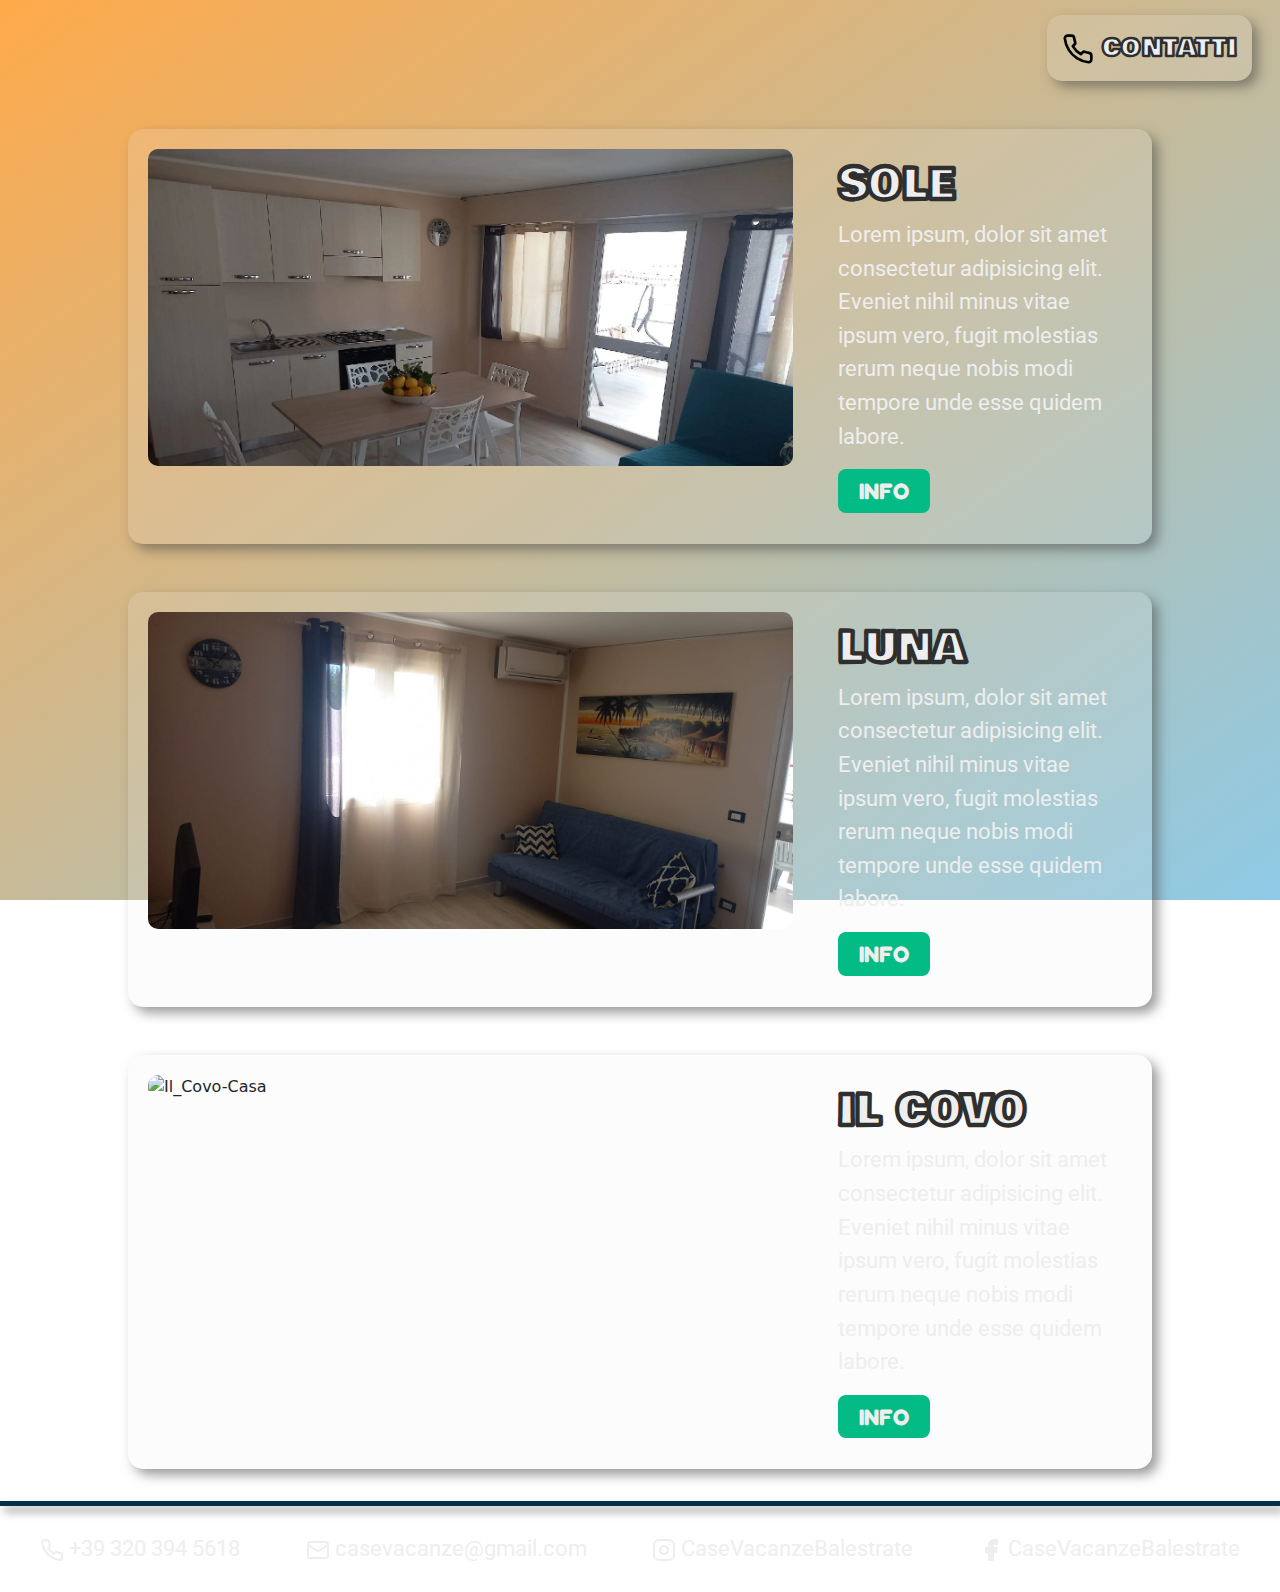
==== project/home.html @ b6131fe1 "v 1.0" ====
<!doctype html>
<html lang="it">
  <head>
    <meta charset="utf-8">
    <meta name="viewport" content="width=device-width, initial-scale=1">
    <title>Case Vacanze Balestrate</title>
    <link href="https://cdn.jsdelivr.net/npm/bootstrap@5.3.3/dist/css/bootstrap.min.css" rel="stylesheet" integrity="sha384-QWTKZyjpPEjISv5WaRU9OFeRpok6YctnYmDr5pNlyT2bRjXh0JMhjY6hW+ALEwIH" crossorigin="anonymous">
    <link rel="stylesheet" href="index.css">
  </head>
  <body>

    <div class="img-back">
      <header>
        <!-- As a link -->
        <nav class="navbar bg-body-tertiary">
          <div class="container-fluid">
            <a href=""></a>
            <a class="navbar-brand" href="#contatti">
              <span>
                <img class="icon" src="../project/icon/phone.svg" alt="phone">
              </span>
              Contatti</a>
          </div>
        </nav>
      </header>

      <main>
        <section class="card-section">
          <div class="card mb-3" style="max-width: 80%;">
            <div class="row no-gutters">
              <div class="col-md-8">
                <img src="./Foto/Sole/Sole-1.jpeg" class="card-img" alt="Sole-Casa">
              </div>
              <div class="col-md-4">
                <div class="card-body">
                  <h5 class="card-title">SOLE</h5>
                  <p class="card-text">Lorem ipsum, dolor sit amet consectetur adipisicing elit. Eveniet nihil minus vitae ipsum vero, fugit molestias rerum neque nobis modi tempore unde esse quidem labore.</p>
                  <button type="button" class="btn"><a href="./case/Sole.html" class="card-link">INFO</a></button>
                </div>
              </div>
            </div>
          </div>
          <div class="card mb-3" style="max-width: 80%;">
            <div class="row no-gutters">
              <div class="col-md-8">
                <img src="./Foto/Luna/Luna-1.jpeg" class="card-img" alt="Luna-Casa">
              </div>
              <div class="col-md-4">
                <div class="card-body">
                  <h5 class="card-title">LUNA</h5>
                  <p class="card-text">Lorem ipsum, dolor sit amet consectetur adipisicing elit. Eveniet nihil minus vitae ipsum vero, fugit molestias rerum neque nobis modi tempore unde esse quidem labore.</p>
                  <button type="button" class="btn"><a href="./case/Luna.html" class="card-link">INFO</a></button>
                </div>
              </div>
            </div>
          </div>
          <div class="card mb-3" style="max-width: 80%;">
            <div class="row no-gutters">
              <div class="col-md-8">
                <img src="./Foto/Il Covo/IlCovo-1.jpeg" class="card-img" alt="Il_Covo-Casa">
              </div>
              <div class="col-md-4">
                <div class="card-body">
                  <h5 class="card-title">IL COVO</h5>
                  <p class="card-text">Lorem ipsum, dolor sit amet consectetur adipisicing elit. Eveniet nihil minus vitae ipsum vero, fugit molestias rerum neque nobis modi tempore unde esse quidem labore.</p>
                  <button type="button" class="btn"><a href="./case/IlCovo.html" class="card-link">INFO</a></button>
                </div>
              </div>
            </div>
          </div>

        </section>
      </main>
    </div>

    <hr>

    <footer>
      <section id="contatti" class="contatti">
          <div class="element">
            <p>
              <span>
                <svg xmlns="http://www.w3.org/2000/svg" width="24" height="24" viewBox="0 0 24 24" fill="none" stroke="#eee" stroke-width="2" stroke-linecap="round" stroke-linejoin="round" class="lucide lucide-phone"><path d="M22 16.92v3a2 2 0 0 1-2.18 2 19.79 19.79 0 0 1-8.63-3.07 19.5 19.5 0 0 1-6-6 19.79 19.79 0 0 1-3.07-8.67A2 2 0 0 1 4.11 2h3a2 2 0 0 1 2 1.72 12.84 12.84 0 0 0 .7 2.81 2 2 0 0 1-.45 2.11L8.09 9.91a16 16 0 0 0 6 6l1.27-1.27a2 2 0 0 1 2.11-.45 12.84 12.84 0 0 0 2.81.7A2 2 0 0 1 22 16.92z"/></svg>
              </span>
              <a href="tel:+393203945618">+39 320 394 5618</a></p>
          </div>
          <div class="element">
            <p>
              <span>
                <svg xmlns="http://www.w3.org/2000/svg" width="24" height="24" viewBox="0 0 24 24" fill="none" stroke="#eee" stroke-width="2" stroke-linecap="round" stroke-linejoin="round" class="lucide lucide-mail"><rect width="20" height="16" x="2" y="4" rx="2"/><path d="m22 7-8.97 5.7a1.94 1.94 0 0 1-2.06 0L2 7"/></svg>
              </span>
              <a href="mailto:casevacanze@gmail.com">casevacanze@gmail.com</a></p>
          </div>
          <div class="element">
            <p>
              <span>
                <svg xmlns="http://www.w3.org/2000/svg" width="24" height="24" viewBox="0 0 24 24" fill="none" stroke="currentColor" stroke-width="2" stroke-linecap="round" stroke-linejoin="round" class="lucide lucide-instagram"><rect width="20" height="20" x="2" y="2" rx="5" ry="5"/><path d="M16 11.37A4 4 0 1 1 12.63 8 4 4 0 0 1 16 11.37z"/><line x1="17.5" x2="17.51" y1="6.5" y2="6.5"/></svg>
              </span>
              <a href="">CaseVacanzeBalestrate</a></p>
          </div>
          <div class="element">
            <p>
              <span>
                <svg xmlns="http://www.w3.org/2000/svg" width="24" height="24" viewBox="0 0 24 24" fill="#eee" stroke="#eee" stroke-width="2" stroke-linecap="round" stroke-linejoin="round" class="lucide lucide-facebook"><path d="M18 2h-3a5 5 0 0 0-5 5v3H7v4h3v8h4v-8h3l1-4h-4V7a1 1 0 0 1 1-1h3z"/></svg>
              </span>
              <a href="">CaseVacanzeBalestrate</a></p>
          </div>
      </section>
    </footer>

    <script src="https://cdn.jsdelivr.net/npm/bootstrap@5.3.3/dist/js/bootstrap.bundle.min.js" integrity="sha384-YvpcrYf0tY3lHB60NNkmXc5s9fDVZLESaAA55NDzOxhy9GkcIdslK1eN7N6jIeHz" crossorigin="anonymous"></script>
  </body>
</html>
---- project/index.css ----
@import url('https://fonts.googleapis.com/css2?family=Bowlby+One&display=swap');
@import url('https://fonts.googleapis.com/css2?family=Roboto:ital,wght@0,100;0,300;0,400;0,500;0,700;0,900;1,100;1,300;1,400;1,500;1,700;1,900&display=swap');
@import url('https://fonts.googleapis.com/css2?family=Fredoka:wght@300..700&display=swap');

.bowlby-one-regular {
  font-family: "Bowlby One", serif;
  font-weight: 400;
  font-style: normal;
}

.fredoka-regular {
  font-family: "Fredoka", serif;
  font-weight: 300;
  font-style: normal;
}


:root {
  --text-body-color: #eeeeee;
  --top-linear-gradient: #FFAA4A;
  --bottom-linear-gradient: #8ECAE6;
  --card-background: rgba(245,245,245,0.18);
  --drop-shadow: rgba(75,75,75,0.55);
  --navbar-background: #ececec28;
  --border-text-color: #2f2f2f;
  --button-color: #03BB85;
  --navbar-font-family: "Bowlby One", serif;
  --title-font-family: "fredoka", serif;
  --body-text-font: "Roboto", serif;
  --title-text-size: 2.6rem;
  --body-text-size: 1.4rem;
}

* {
  margin: 0;
  padding: 0;
  box-sizing: border-box;
}

html,body{
  height: 100%;
}

body {
  background: linear-gradient(to right bottom, var(--top-linear-gradient), var(--bottom-linear-gradient)) no-repeat;
  color: var(--text-body-color);
  background-attachment: fixed;
}

.img-back{
  /* background: url("./Foto/Background.png") no-repeat !important; */
}

.navbar{
  width: 100%;
  background: none !important;
  display: flex;
  padding-top: 15px;
}
.navbar-back{
  text-align: right;
  font-family: var(--body-text-font);
  font-size: var(--body-text-size);
  font-weight: 800;
  color: var(--bottom-linear-gradient);
  text-decoration: underline;
}
.navbar-brand{
  text-decoration: none;
  color: var(--text-body-color);
  padding: 15px;
  display: block;
  text-align: center;
  -webkit-text-stroke: 2.5px var(--border-text-color);
  font-family: var(--navbar-font-family);
  font-size: 1.5rem;
  text-transform: uppercase;
  background: var(--navbar-background);
  border-radius: 15px;
  box-shadow: 6px 6px 12px var(--drop-shadow);
}
.navbar a:hover{
  color: var(--text-body-color);
}
.icon{
  width: 2rem;
  height: 2rem;
}
/* Card House - Home */
.card-section{
  margin-top: 40px;
  display: flex;
  flex-direction: column;
  align-items: center;
  justify-content: center;
}
.card{
  background: var(--navbar-background);
  padding: 15px;
  border-radius: 15px;
  border: none;
  box-shadow: 6px 6px 12px var(--drop-shadow);
}
/* Aumento della distanza superiore solo della 2 e 3 card */
.card:nth-child(2), .card:nth-child(3){
  margin-top: 2rem;
}
.card-img{
  padding: 5px;
  object-fit: cover;
  border-radius: 15px;
  aspect-ratio: 2;
  object-position: top;
}
.card-title{
  font-size: var(--title-text-size);
  color: var(--text-body-color);
  -webkit-text-stroke: 3px var(--border-text-color);
  /* font-family: var(--title-font-family); */
  font-family: var(--navbar-font-family);
  font-weight: bolder;
  /* text-shadow: 2px 3px 6px var(--drop-shadow); */
}
.card-link{
  text-decoration: none;
  color: var(--text-body-color);
  font-family: var(--title-font-family);
  font-size: var(--body-text-size);
  font-weight: bolder;
}
button:has(.card-link){
  padding: 4px 20px;
  border-radius: 8px;
  background-color: var(--button-color);
}
button:has(.card-link):hover{
  background-color: var(--button-color);
}
.card-text{
  font-family: var(--body-text-font);
  font-size: var(--body-text-size);
  color: var(--text-body-color);
}
/* PreFooter */
hr{
  height: 5px;
  background-color: #023047;
  /* background-color: #01151f; */
  border: none;
  opacity: 1;
  box-shadow: 4px 6px 8px var(--drop-shadow);
}
/* Footer - Contatti */
footer:has(.contatti){
  /* background: url("./Foto/Footer.png"), no-repeat; */
  padding: 10px 40px;
}
.contatti{
  display: flex;
  text-align: center;
  align-items: center;
  justify-content: space-between;
  color: var(--text-body-color);
  font-family: var(--body-text-font);
  font-size: var(--body-text-size);
}
/* Modifica stile degli elementi cliccabili */
a{
  color: var(--text-body-color);
  text-decoration: none;
}

/* Primary pagina casa */
.primary{
  margin-left: 3rem;
}
.primary > h1{
  font-family: var(--title-font-family);
  font-size: var(--title-text-size);
  font-weight: bolder;
}
.primary > a{
  font-family: var(--body-text-font);
  font-size: var(--body-text-size);
}

/* Carosello foto casa */
.carousel-inner{
  background: var(--card-background);
  box-shadow: 4px 6px 8px var(--drop-shadow);
  border-radius: 15px;
}
.carousel-item img {
  width: 100%;
  height: 500px; 
  object-fit: contain; 
  padding: 10px;
} 

.container > #carouselExampleIndicators{
  display: flex;
  flex-direction: column-reverse;
  align-items: center;
}
.carousel-indicators{
  background-color: var(--card-background);
  box-shadow: 4px 6px 8px var(--drop-shadow);
  position: relative;
  top: 20px;
  border-radius: 15px;
  padding: 0 10px 0 10px;
}

.carousel-indicators button {
  width: 30px !important;
  height: 30px !important;
  border-radius: 50%;
  background-color: #4b4b4b73 !important;
  border: none; 
  opacity: 1;
  margin: 5px; /* Spaziatura tra i cerchi */
}

.carousel-indicators .active {
  background-color: #4b4b4b !important; /* Colore quando attivo */
}

/* Modale a schermo intero */
.modal-content img {
  width: 100%;
  max-height: 90vh;
  object-fit: contain;
}

/* Info */
.info{
  margin: 20px;
}
.info h3{
  font-family: var(--title-font-family);
  font-size: var(--title-text-size);
}
.info p{
  font-family: var(--body-text-font);
  font-size: var(--body-text-size);
}
.service-container{
  display: flex;
  flex-direction: row;
  align-items: center;
  flex-wrap: wrap;
  justify-content: start;
  padding: 0;
}
.service{
  display: flex;
  margin: 0 10px 0 0;
}

.icon-service{
  margin: 0 10px;
  width: 35px;
  height: 35px;
  color: rgb(54, 54, 54);
  stroke-width: 2.5px;
}

/* Responsive */
/* Telefono */
@media (max-width: 767px){
  .contatti{
    flex-direction: column;
  }
  .carousel-indicators{
    width: 90%;
    padding: 10px;
  }
  .carousel-indicators button{
    width: 20px !important;
    height: 20px !important;
  }
}
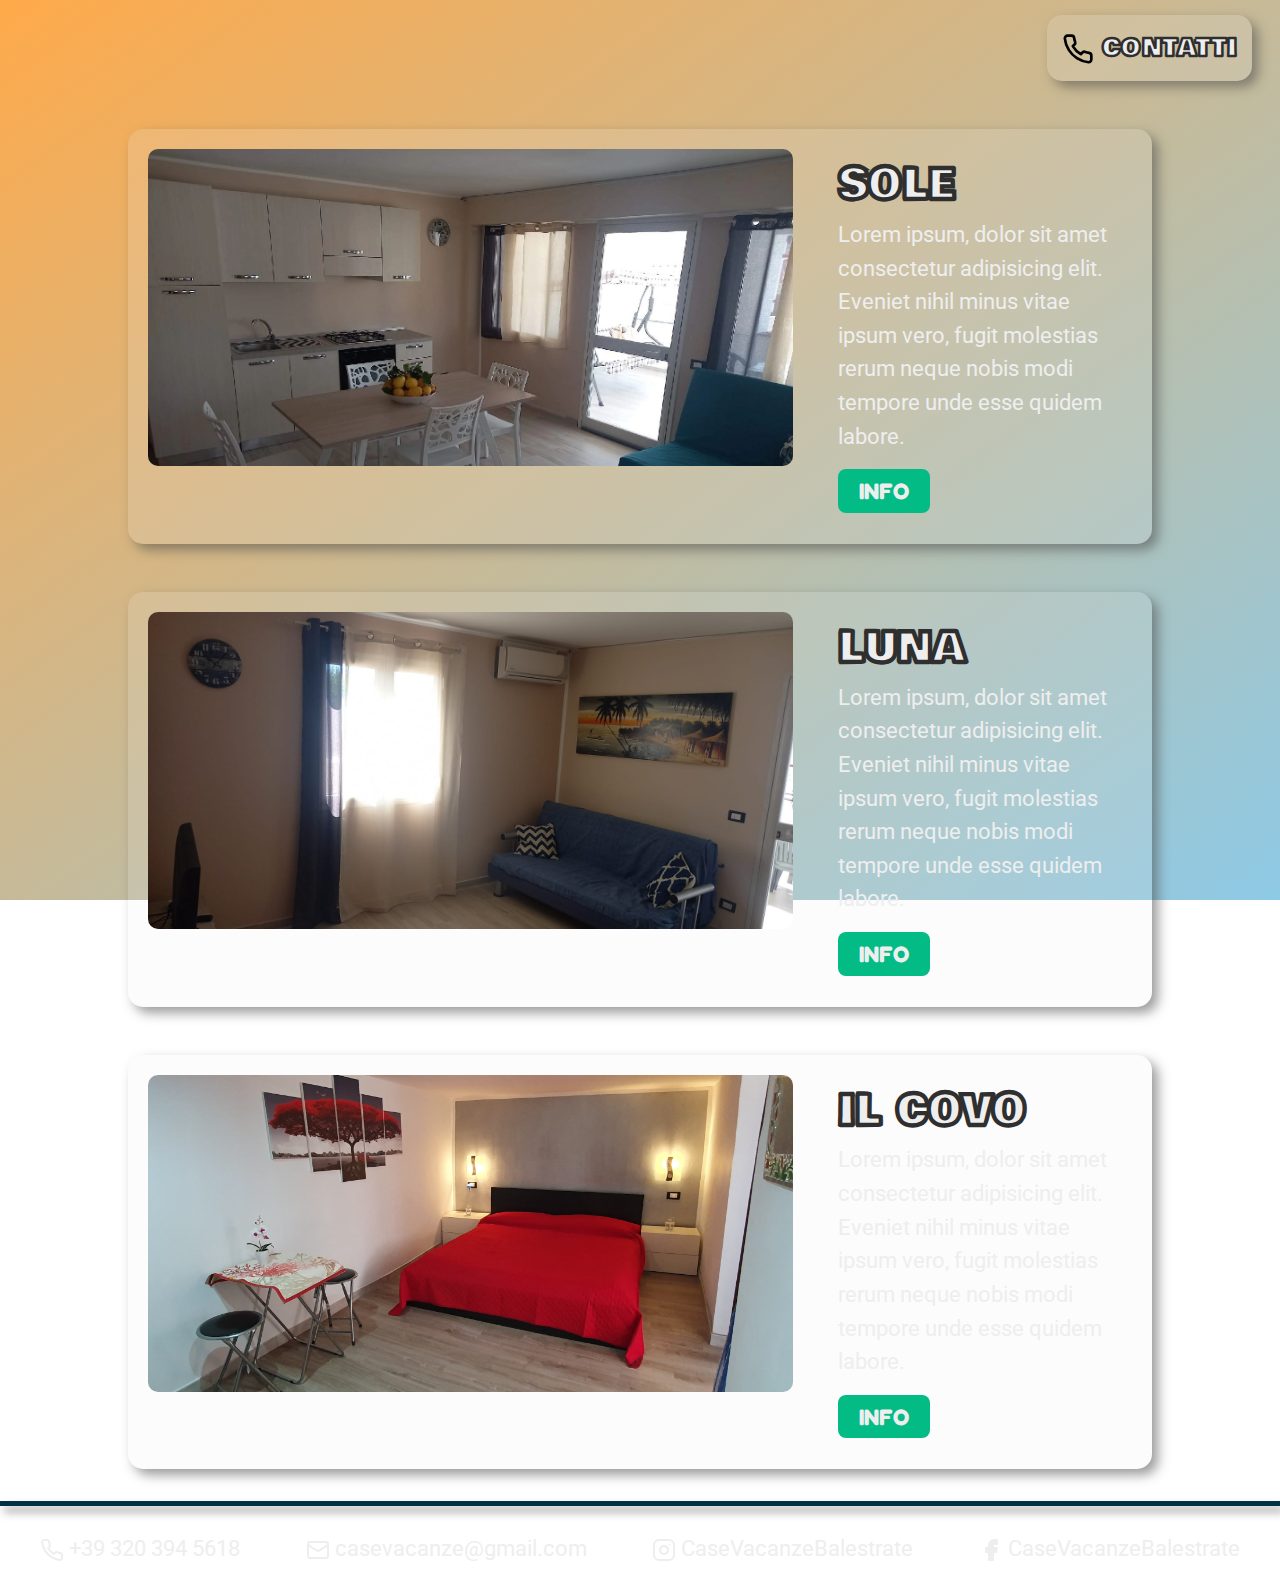
==== commit 305e2b62: "Update home.html" ====
--- a/project/home.html
+++ b/project/home.html
@@ -57,7 +57,7 @@
           <div class="card mb-3" style="max-width: 80%;">
             <div class="row no-gutters">
               <div class="col-md-8">
-                <img src="./Foto/Il Covo/IlCovo-1.jpeg" class="card-img" alt="Il_Covo-Casa">
+                <img src="./Foto/IlCovo/IlCovo-1.jpeg" class="card-img" alt="Il_Covo-Casa">
               </div>
               <div class="col-md-4">
                 <div class="card-body">
@@ -110,4 +110,4 @@
 
     <script src="https://cdn.jsdelivr.net/npm/bootstrap@5.3.3/dist/js/bootstrap.bundle.min.js" integrity="sha384-YvpcrYf0tY3lHB60NNkmXc5s9fDVZLESaAA55NDzOxhy9GkcIdslK1eN7N6jIeHz" crossorigin="anonymous"></script>
   </body>
-</html>+</html>
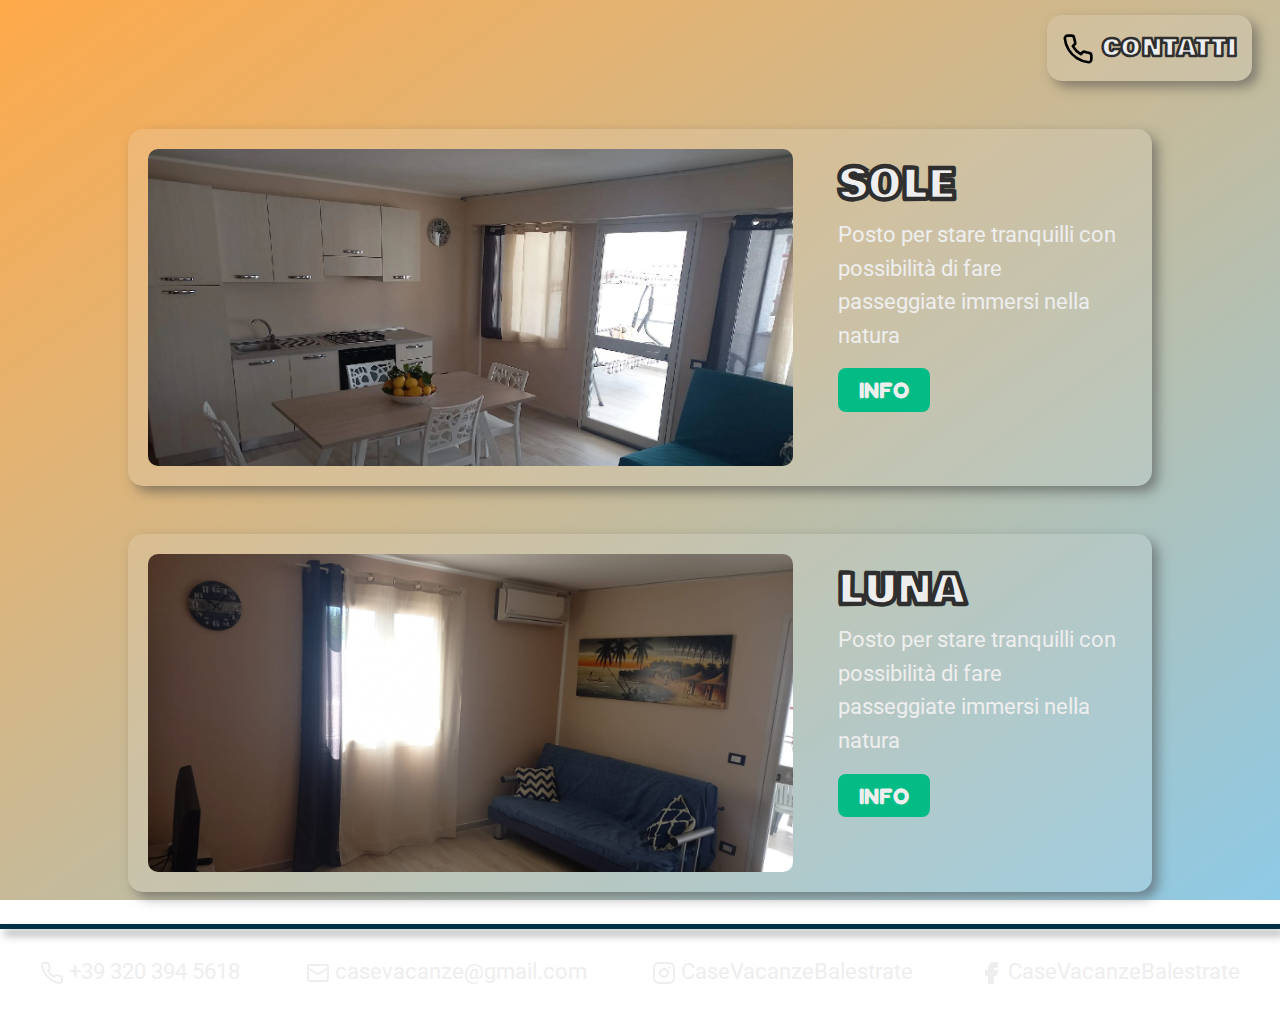
==== commit 0e1875bd: "Aggiornamento codice, contenuto, rimozione di segmenti inutili" ====
--- a/project/home.html
+++ b/project/home.html
@@ -8,8 +8,6 @@
     <link rel="stylesheet" href="index.css">
   </head>
   <body>
-
-    <div class="img-back">
       <header>
         <!-- As a link -->
         <nav class="navbar bg-body-tertiary">
@@ -34,7 +32,7 @@
               <div class="col-md-4">
                 <div class="card-body">
                   <h5 class="card-title">SOLE</h5>
-                  <p class="card-text">Lorem ipsum, dolor sit amet consectetur adipisicing elit. Eveniet nihil minus vitae ipsum vero, fugit molestias rerum neque nobis modi tempore unde esse quidem labore.</p>
+                  <p class="card-text">Posto per stare tranquilli con possibilità di fare passeggiate immersi nella natura</p>
                   <button type="button" class="btn"><a href="./case/Sole.html" class="card-link">INFO</a></button>
                 </div>
               </div>
@@ -48,30 +46,14 @@
               <div class="col-md-4">
                 <div class="card-body">
                   <h5 class="card-title">LUNA</h5>
-                  <p class="card-text">Lorem ipsum, dolor sit amet consectetur adipisicing elit. Eveniet nihil minus vitae ipsum vero, fugit molestias rerum neque nobis modi tempore unde esse quidem labore.</p>
+                  <p class="card-text">Posto per stare tranquilli con possibilità di fare passeggiate immersi nella natura</p>
                   <button type="button" class="btn"><a href="./case/Luna.html" class="card-link">INFO</a></button>
                 </div>
               </div>
             </div>
           </div>
-          <div class="card mb-3" style="max-width: 80%;">
-            <div class="row no-gutters">
-              <div class="col-md-8">
-                <img src="./Foto/IlCovo/IlCovo-1.jpeg" class="card-img" alt="Il_Covo-Casa">
-              </div>
-              <div class="col-md-4">
-                <div class="card-body">
-                  <h5 class="card-title">IL COVO</h5>
-                  <p class="card-text">Lorem ipsum, dolor sit amet consectetur adipisicing elit. Eveniet nihil minus vitae ipsum vero, fugit molestias rerum neque nobis modi tempore unde esse quidem labore.</p>
-                  <button type="button" class="btn"><a href="./case/IlCovo.html" class="card-link">INFO</a></button>
-                </div>
-              </div>
-            </div>
-          </div>
-
         </section>
       </main>
-    </div>
 
     <hr>
 
@@ -92,7 +74,7 @@
               <a href="mailto:casevacanze@gmail.com">casevacanze@gmail.com</a></p>
           </div>
           <div class="element">
-            <p>
+            <p> 
               <span>
                 <svg xmlns="http://www.w3.org/2000/svg" width="24" height="24" viewBox="0 0 24 24" fill="none" stroke="currentColor" stroke-width="2" stroke-linecap="round" stroke-linejoin="round" class="lucide lucide-instagram"><rect width="20" height="20" x="2" y="2" rx="5" ry="5"/><path d="M16 11.37A4 4 0 1 1 12.63 8 4 4 0 0 1 16 11.37z"/><line x1="17.5" x2="17.51" y1="6.5" y2="6.5"/></svg>
               </span>
--- a/project/index.css
+++ b/project/index.css
@@ -47,10 +47,6 @@
   background-attachment: fixed;
 }
 
-.img-back{
-  /* background: url("./Foto/Background.png") no-repeat !important; */
-}
-
 .navbar{
   width: 100%;
   background: none !important;
@@ -101,8 +97,8 @@
   border: none;
   box-shadow: 6px 6px 12px var(--drop-shadow);
 }
-/* Aumento della distanza superiore solo della 2 e 3 card */
-.card:nth-child(2), .card:nth-child(3){
+/* Aumento della distanza superiore solo della 2 card */
+.card:nth-child(2){
   margin-top: 2rem;
 }
 .card-img{
@@ -116,10 +112,8 @@
   font-size: var(--title-text-size);
   color: var(--text-body-color);
   -webkit-text-stroke: 3px var(--border-text-color);
-  /* font-family: var(--title-font-family); */
   font-family: var(--navbar-font-family);
   font-weight: bolder;
-  /* text-shadow: 2px 3px 6px var(--drop-shadow); */
 }
 .card-link{
   text-decoration: none;
@@ -145,14 +139,12 @@
 hr{
   height: 5px;
   background-color: #023047;
-  /* background-color: #01151f; */
   border: none;
   opacity: 1;
   box-shadow: 4px 6px 8px var(--drop-shadow);
 }
 /* Footer - Contatti */
 footer:has(.contatti){
-  /* background: url("./Foto/Footer.png"), no-repeat; */
   padding: 10px 40px;
 }
 .contatti{
@@ -244,13 +236,16 @@
   font-family: var(--body-text-font);
   font-size: var(--body-text-size);
 }
+li{
+  font-size: var(--body-text-size);
+}
 .service-container{
   display: flex;
   flex-direction: row;
   align-items: center;
   flex-wrap: wrap;
   justify-content: start;
-  padding: 0;
+  padding: 20px 0;
 }
 .service{
   display: flex;
